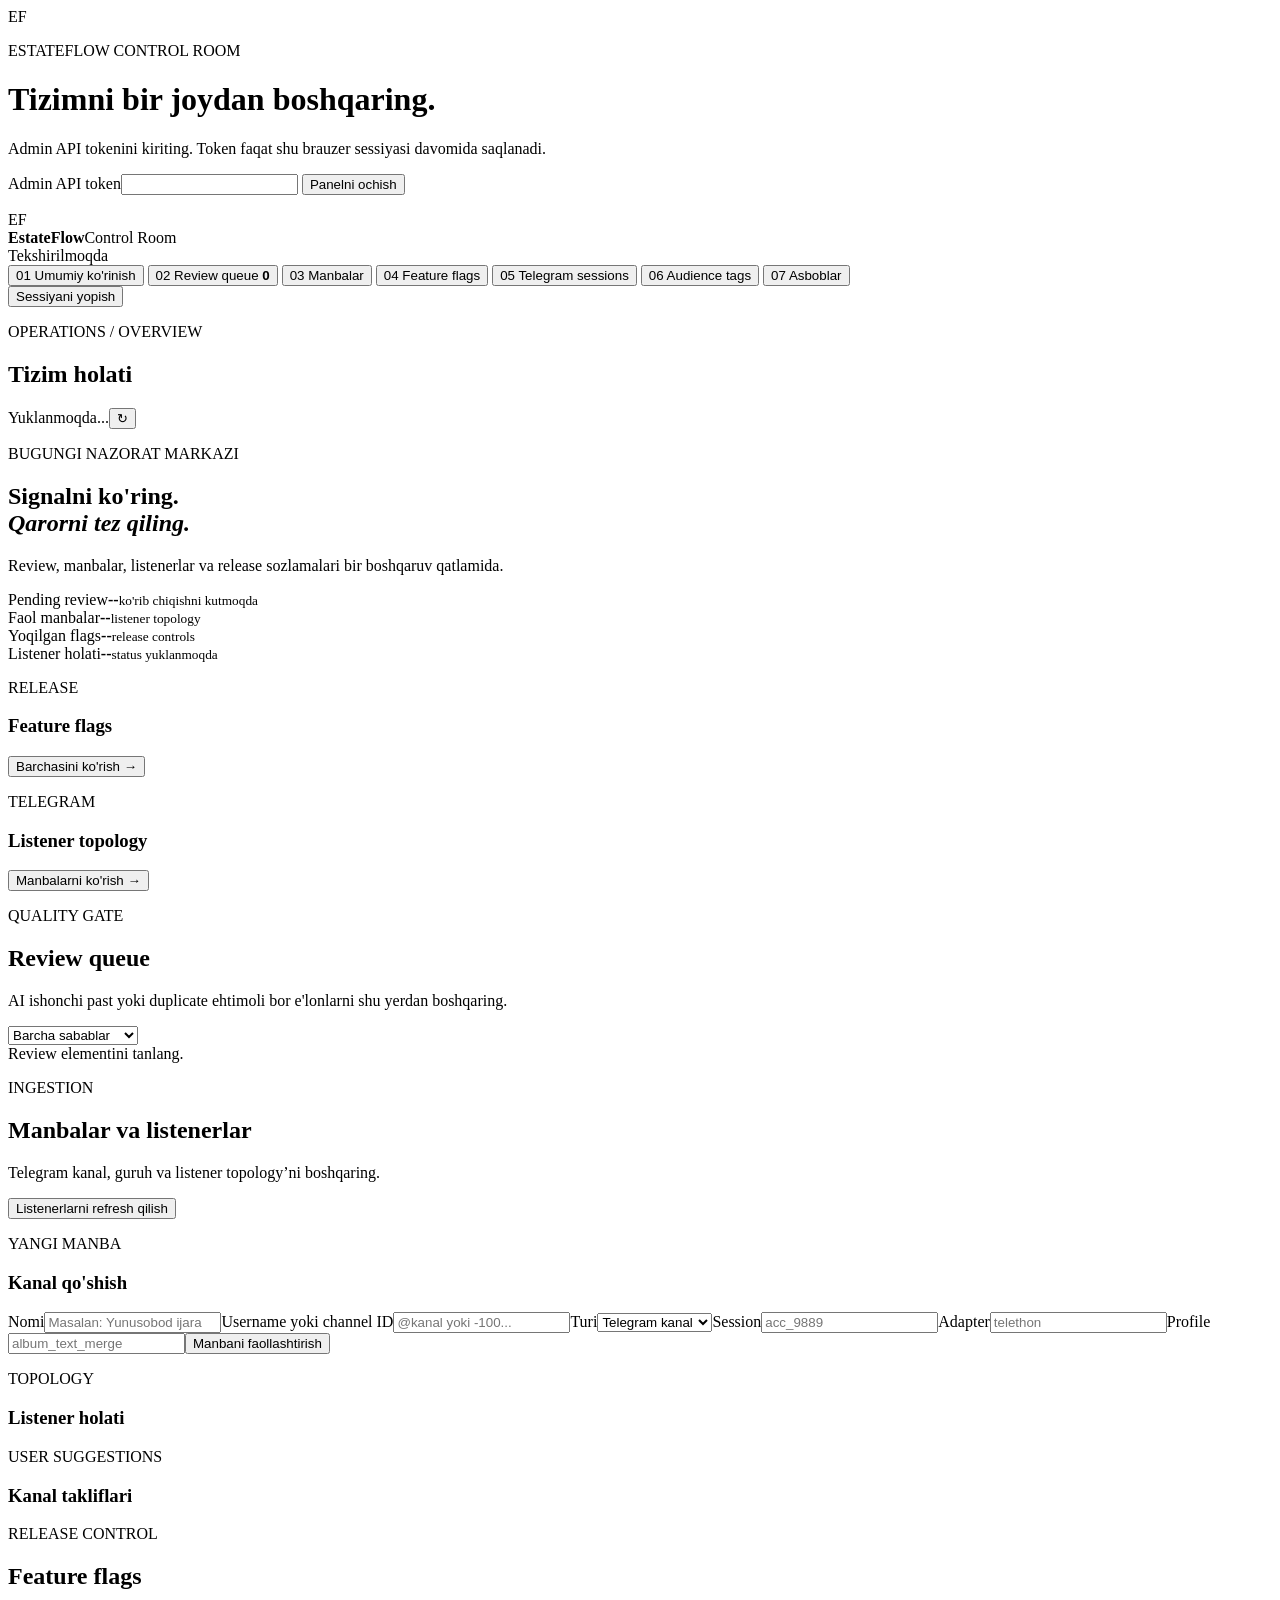
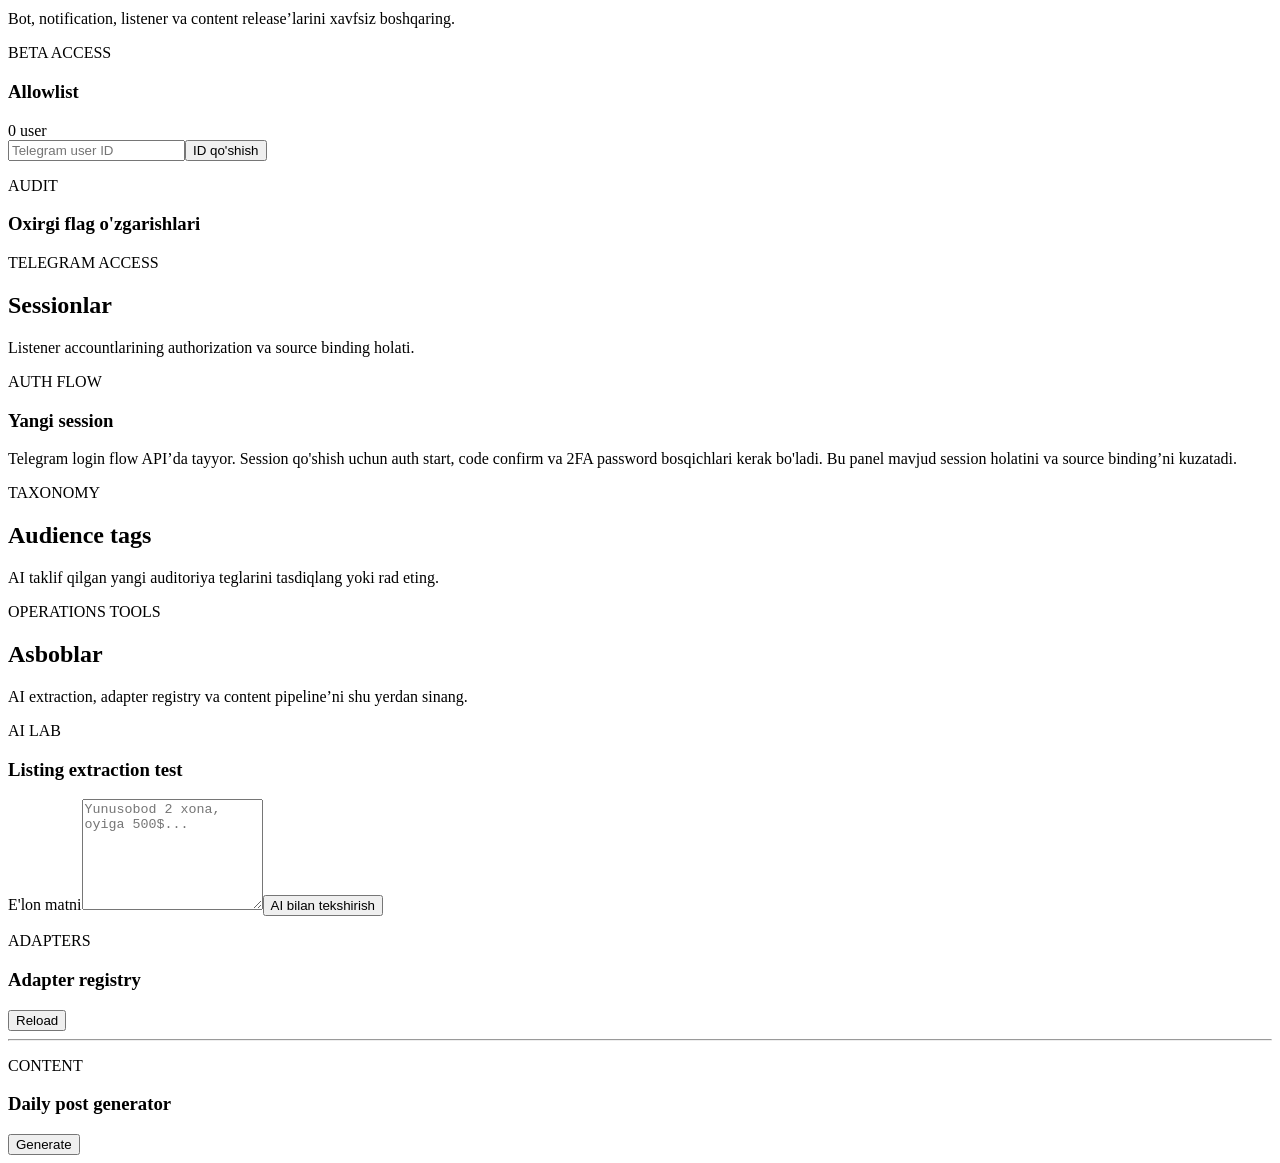
==== admin-frontend/index.html @ 4fc34434 "release: ingestion production v1" ====
<!doctype html>
<html lang="uz">
  <head>
    <meta charset="UTF-8" />
    <meta name="viewport" content="width=device-width, initial-scale=1, viewport-fit=cover" />
    <meta name="theme-color" content="#101c2c" />
    <title>EstateFlow Control Room</title>
    <link rel="preconnect" href="https://fonts.googleapis.com" />
    <link rel="preconnect" href="https://fonts.gstatic.com" crossorigin />
    <link href="https://fonts.googleapis.com/css2?family=DM+Sans:wght@400;500;600;700&family=Space+Grotesk:wght@500;600;700&display=swap" rel="stylesheet" />
    <link rel="stylesheet" href="/styles.css?v=20260811-duplicate-compare" />
  </head>
  <body>
    <div id="auth-gate" class="auth-gate">
      <div class="auth-card">
        <div class="brand-mark">EF</div>
        <p class="eyebrow">ESTATEFLOW CONTROL ROOM</p>
        <h1>Tizimni bir joydan boshqaring.</h1>
        <p class="muted">Admin API tokenini kiriting. Token faqat shu brauzer sessiyasi davomida saqlanadi.</p>
        <form id="auth-form">
          <label class="field"><span>Admin API token</span><input id="admin-token" type="password" autocomplete="off" required /></label>
          <button class="primary-button" type="submit">Panelni ochish</button>
        </form>
        <p id="auth-error" class="error-text hidden"></p>
      </div>
    </div>

    <div id="app" class="app hidden">
      <aside class="sidebar">
        <div class="brand"><div class="brand-mark">EF</div><div><strong>EstateFlow</strong><span>Control Room</span></div></div>
        <div class="status-pill"><i></i><span id="sidebar-status">Tekshirilmoqda</span></div>
        <nav id="navigation" class="navigation" aria-label="Admin bo'limlari">
          <button class="nav-item active" data-screen="overview"><span class="nav-icon">01</span> Umumiy ko'rinish</button>
          <button class="nav-item" data-screen="reviews"><span class="nav-icon">02</span> Review queue <b id="review-badge">0</b></button>
          <button class="nav-item" data-screen="sources"><span class="nav-icon">03</span> Manbalar</button>
          <button class="nav-item" data-screen="flags"><span class="nav-icon">04</span> Feature flags</button>
          <button class="nav-item" data-screen="telegram"><span class="nav-icon">05</span> Telegram sessions</button>
          <button class="nav-item" data-screen="tags"><span class="nav-icon">06</span> Audience tags</button>
          <button class="nav-item" data-screen="tools"><span class="nav-icon">07</span> Asboblar</button>
        </nav>
        <button id="logout-button" class="logout-button">Sessiyani yopish</button>
      </aside>

      <main class="main-content">
        <header class="topbar"><div><p class="eyebrow">OPERATIONS / <span id="current-section">OVERVIEW</span></p><h2 id="page-title">Tizim holati</h2></div><div class="topbar-actions"><span id="last-refresh" class="muted small">Yuklanmoqda...</span><button id="refresh-button" class="icon-button" title="Yangilash">↻</button></div></header>

        <section id="overview-screen" class="screen active-screen">
          <div class="hero-banner"><div><p class="eyebrow light">BUGUNGI NAZORAT MARKAZI</p><h1>Signalni ko'ring.<br /><em>Qarorni tez qiling.</em></h1><p>Review, manbalar, listenerlar va release sozlamalari bir boshqaruv qatlamida.</p></div><div class="hero-grid" aria-hidden="true"><i></i><i></i><i></i><i></i></div></div>
          <div class="stat-grid"><article class="stat-card accent"><span>Pending review</span><strong id="stat-reviews">--</strong><small>ko'rib chiqishni kutmoqda</small></article><article class="stat-card"><span>Faol manbalar</span><strong id="stat-sources">--</strong><small>listener topology</small></article><article class="stat-card"><span>Yoqilgan flags</span><strong id="stat-flags">--</strong><small>release controls</small></article><article class="stat-card"><span>Listener holati</span><strong id="stat-listener">--</strong><small id="stat-listener-detail">status yuklanmoqda</small></article></div>
          <div class="two-column"><article class="panel"><div class="panel-heading"><div><p class="eyebrow">RELEASE</p><h3>Feature flags</h3></div><button class="text-button" data-go="flags">Barchasini ko'rish →</button></div><div id="overview-flags" class="compact-list"></div></article><article class="panel"><div class="panel-heading"><div><p class="eyebrow">TELEGRAM</p><h3>Listener topology</h3></div><button class="text-button" data-go="sources">Manbalarni ko'rish →</button></div><div id="overview-listener" class="compact-list"></div></article></div>
        </section>

        <section id="reviews-screen" class="screen"><div class="section-intro"><div><p class="eyebrow">QUALITY GATE</p><h1>Review queue</h1><p class="muted">AI ishonchi past yoki duplicate ehtimoli bor e'lonlarni shu yerdan boshqaring.</p></div><select id="review-filter"><option value="">Barcha sabablar</option><option value="possible_duplicate">Possible duplicate</option><option value="low_confidence">Low confidence</option><option value="business_quality">Business quality</option></select></div><div class="review-layout"><div id="review-list" class="review-list"></div><aside id="review-detail" class="panel review-detail"><div class="empty-state">Review elementini tanlang.</div></aside></div></section>

        <section id="sources-screen" class="screen"><div class="section-intro"><div><p class="eyebrow">INGESTION</p><h1>Manbalar va listenerlar</h1><p class="muted">Telegram kanal, guruh va listener topology’ni boshqaring.</p></div><button id="refresh-listeners" class="secondary-button">Listenerlarni refresh qilish</button></div><div class="source-layout"><article class="panel"><div class="panel-heading"><div><p class="eyebrow">YANGI MANBA</p><h3>Kanal qo'shish</h3></div></div><form id="source-form" class="form-grid"><label class="field wide"><span>Nomi</span><input name="name" placeholder="Masalan: Yunusobod ijara" required /></label><label class="field wide"><span>Username yoki channel ID</span><input name="identifier" placeholder="@kanal yoki -100..." required /></label><label class="field"><span>Turi</span><select name="source_type"><option value="telegram_channel">Telegram kanal</option><option value="telegram_group">Telegram guruh</option><option value="website">Website</option></select></label><label class="field"><span>Session</span><input name="session_name" placeholder="acc_9889" /></label><label class="field"><span>Adapter</span><input name="adapter_name" placeholder="telethon" /></label><label class="field"><span>Profile</span><input name="source_profile" placeholder="album_text_merge" /></label><button class="primary-button wide" type="submit">Manbani faollashtirish</button></form><p id="source-message" class="form-message hidden"></p></article><article class="panel"><div class="panel-heading"><div><p class="eyebrow">TOPOLOGY</p><h3>Listener holati</h3></div></div><div id="listener-status" class="stack-list"></div></article></div><div class="panel"><div class="panel-heading"><div><p class="eyebrow">USER SUGGESTIONS</p><h3>Kanal takliflari</h3></div></div><div id="source-suggestions" class="table-wrap"></div></div></section>

        <section id="flags-screen" class="screen"><div class="section-intro"><div><p class="eyebrow">RELEASE CONTROL</p><h1>Feature flags</h1><p class="muted">Bot, notification, listener va content release’larini xavfsiz boshqaring.</p></div></div><div id="flags-list" class="flag-grid"></div><article class="panel allowlist-panel"><div class="panel-heading"><div><p class="eyebrow">BETA ACCESS</p><h3>Allowlist</h3></div><span id="allowlist-size" class="badge">0 user</span></div><form id="allowlist-form" class="inline-form"><input name="user_id" type="number" min="1" placeholder="Telegram user ID" required /><button class="secondary-button" type="submit">ID qo'shish</button></form><p id="allowlist-message" class="form-message hidden"></p></article><article class="panel"><div class="panel-heading"><div><p class="eyebrow">AUDIT</p><h3>Oxirgi flag o'zgarishlari</h3></div></div><div id="flag-audit" class="table-wrap"></div></article></section>

        <section id="telegram-screen" class="screen"><div class="section-intro"><div><p class="eyebrow">TELEGRAM ACCESS</p><h1>Sessionlar</h1><p class="muted">Listener accountlarining authorization va source binding holati.</p></div></div><div id="telegram-sessions" class="session-grid"></div><article class="panel auth-help"><p class="eyebrow">AUTH FLOW</p><h3>Yangi session</h3><p class="muted">Telegram login flow API’da tayyor. Session qo'shish uchun auth start, code confirm va 2FA password bosqichlari kerak bo'ladi. Bu panel mavjud session holatini va source binding’ni kuzatadi.</p></article></section>

        <section id="tags-screen" class="screen"><div class="section-intro"><div><p class="eyebrow">TAXONOMY</p><h1>Audience tags</h1><p class="muted">AI taklif qilgan yangi auditoriya teglarini tasdiqlang yoki rad eting.</p></div></div><div id="tags-list" class="tag-grid"></div></section>

        <section id="tools-screen" class="screen"><div class="section-intro"><div><p class="eyebrow">OPERATIONS TOOLS</p><h1>Asboblar</h1><p class="muted">AI extraction, adapter registry va content pipeline’ni shu yerdan sinang.</p></div></div><div class="tools-grid"><article class="panel"><div class="panel-heading"><div><p class="eyebrow">AI LAB</p><h3>Listing extraction test</h3></div></div><form id="ai-form"><label class="field"><span>E'lon matni</span><textarea name="text" rows="7" placeholder="Yunusobod 2 xona, oyiga 500$..."></textarea></label><button class="primary-button" type="submit">AI bilan tekshirish</button></form><pre id="ai-result" class="code-result hidden"></pre></article><article class="panel"><div class="panel-heading"><div><p class="eyebrow">ADAPTERS</p><h3>Adapter registry</h3></div><button id="reload-adapters" class="secondary-button">Reload</button></div><div id="adapter-status" class="compact-list"></div><hr /><div class="panel-heading"><div><p class="eyebrow">CONTENT</p><h3>Daily post generator</h3></div><button id="generate-content" class="secondary-button">Generate</button></div><div id="content-result" class="compact-list"></div></article></div></section>
      </main>
    </div>
    <div id="toast" class="toast hidden"></div>
    <script src="/app.js?v=20260811-duplicate-compare" type="module"></script>
  </body>
</html>
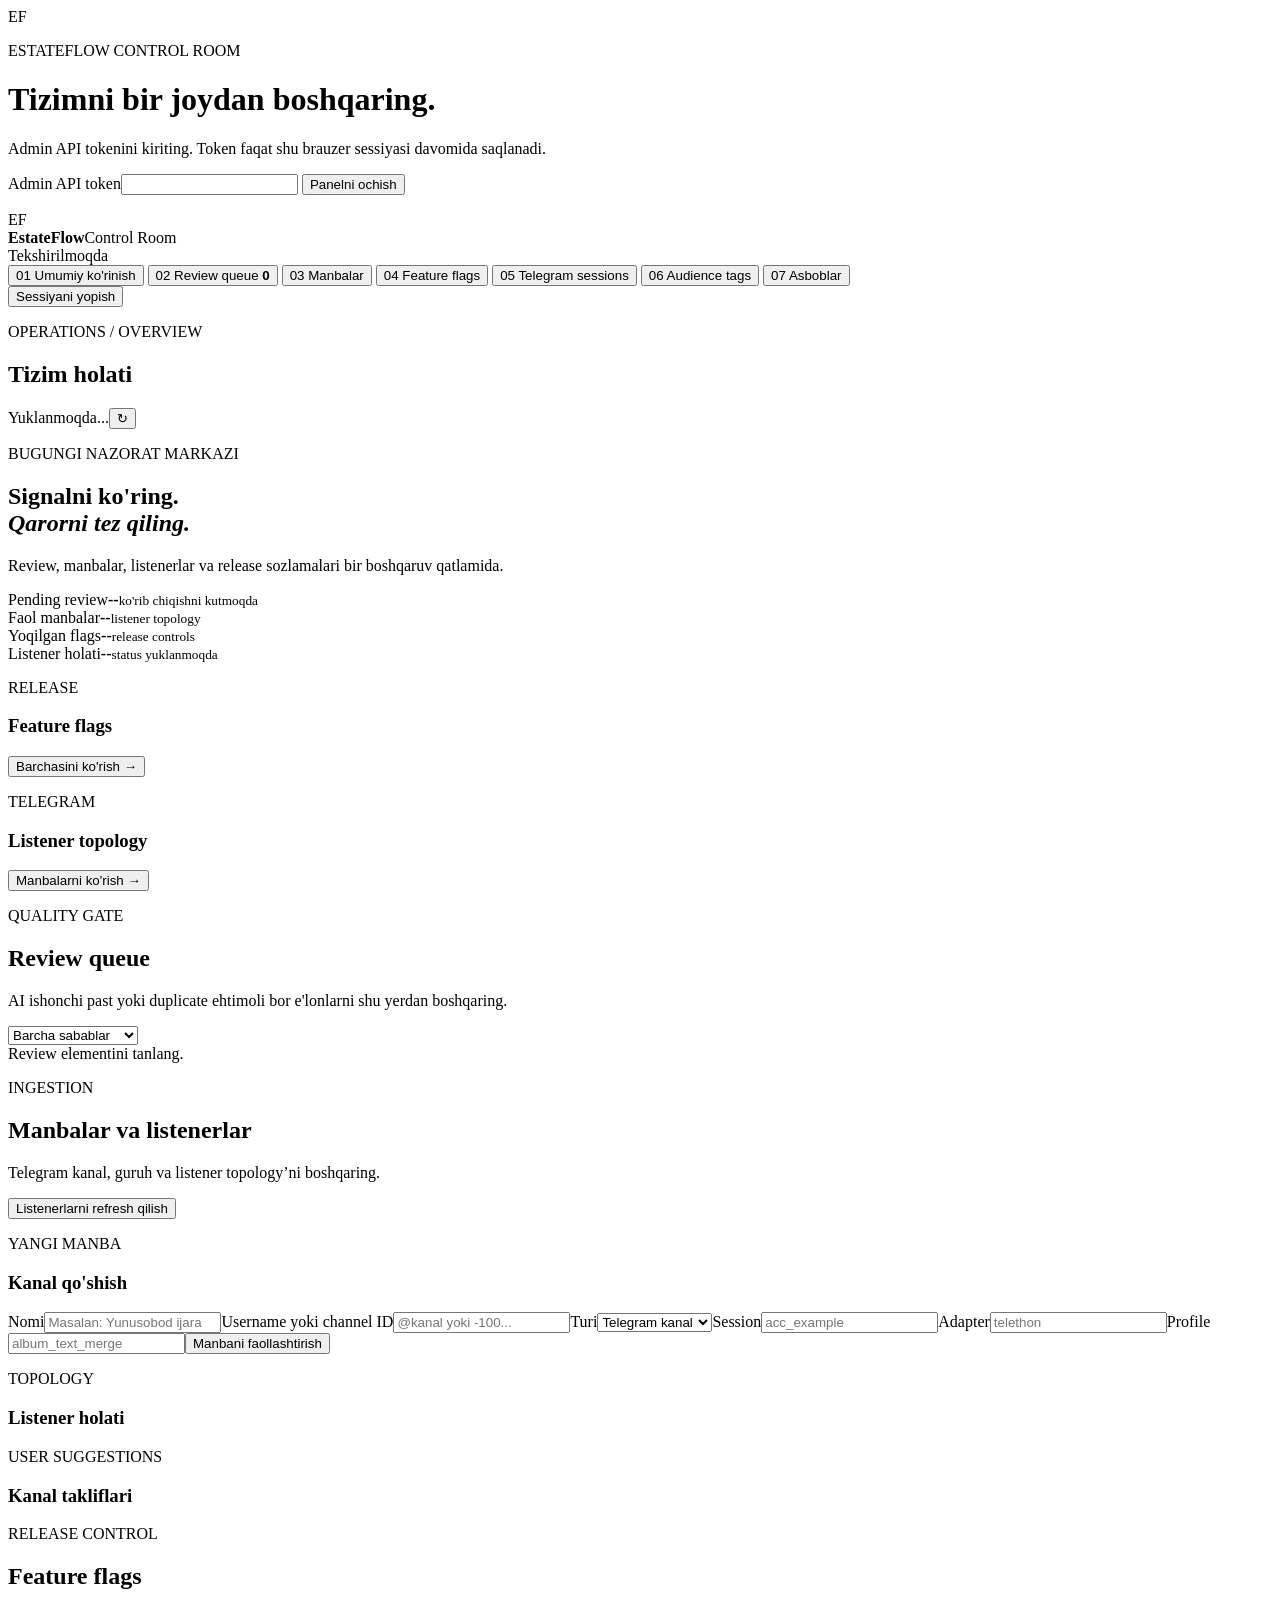
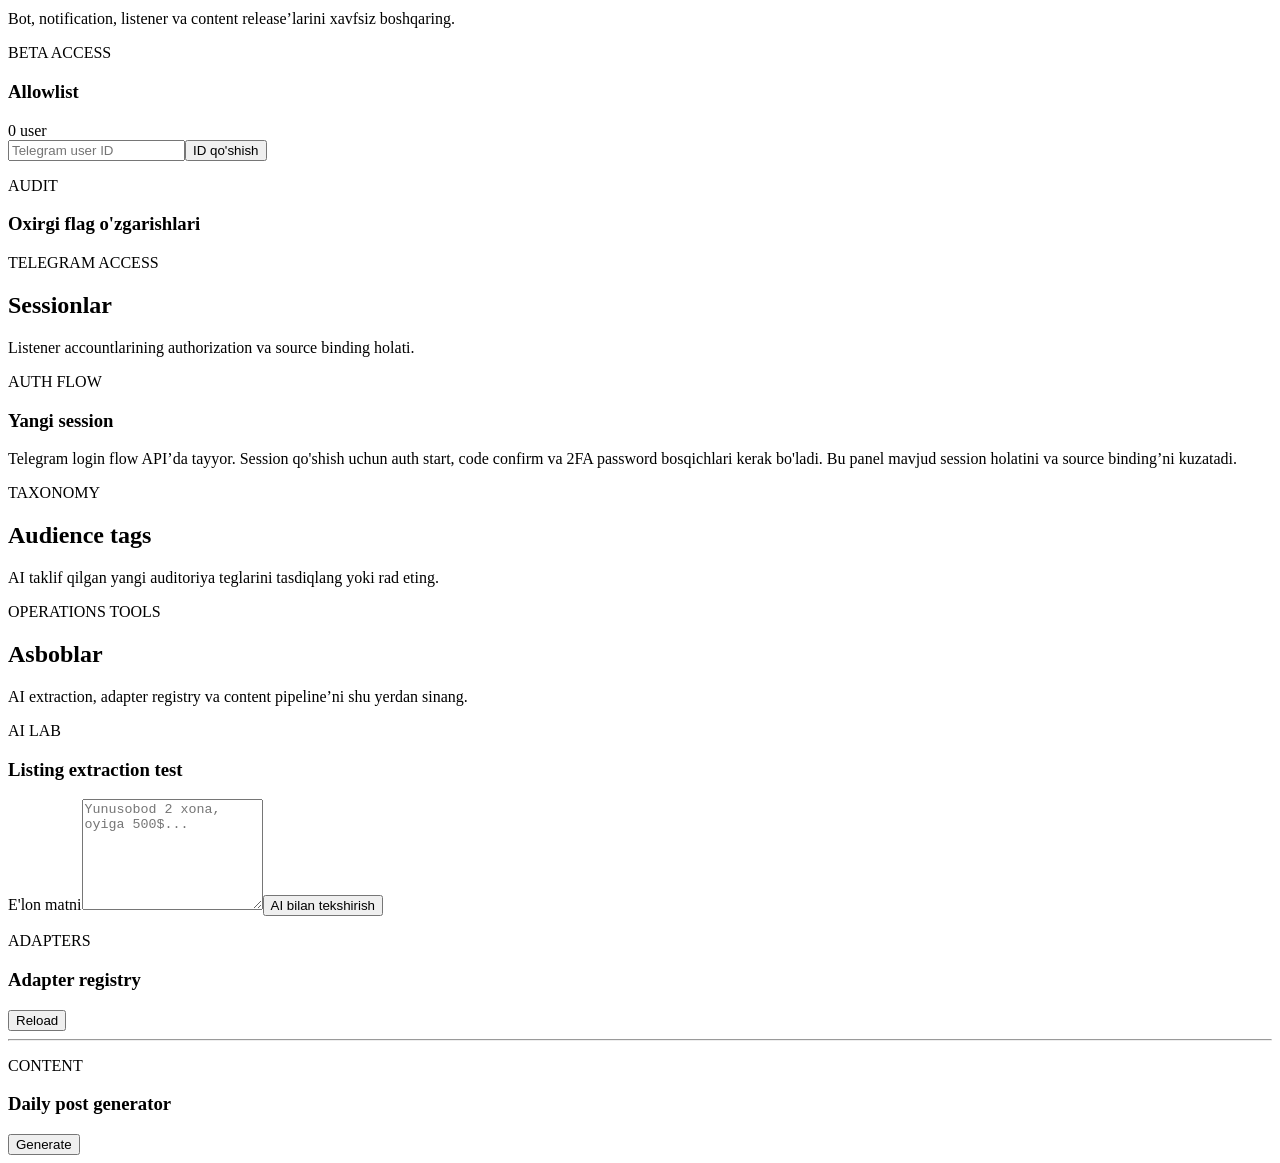
==== commit ea884b51: "fix: minor fixes" ====
--- a/admin-frontend/index.html
+++ b/admin-frontend/index.html
@@ -52,7 +52,7 @@
 
         <section id="reviews-screen" class="screen"><div class="section-intro"><div><p class="eyebrow">QUALITY GATE</p><h1>Review queue</h1><p class="muted">AI ishonchi past yoki duplicate ehtimoli bor e'lonlarni shu yerdan boshqaring.</p></div><select id="review-filter"><option value="">Barcha sabablar</option><option value="possible_duplicate">Possible duplicate</option><option value="low_confidence">Low confidence</option><option value="business_quality">Business quality</option></select></div><div class="review-layout"><div id="review-list" class="review-list"></div><aside id="review-detail" class="panel review-detail"><div class="empty-state">Review elementini tanlang.</div></aside></div></section>
 
-        <section id="sources-screen" class="screen"><div class="section-intro"><div><p class="eyebrow">INGESTION</p><h1>Manbalar va listenerlar</h1><p class="muted">Telegram kanal, guruh va listener topology’ni boshqaring.</p></div><button id="refresh-listeners" class="secondary-button">Listenerlarni refresh qilish</button></div><div class="source-layout"><article class="panel"><div class="panel-heading"><div><p class="eyebrow">YANGI MANBA</p><h3>Kanal qo'shish</h3></div></div><form id="source-form" class="form-grid"><label class="field wide"><span>Nomi</span><input name="name" placeholder="Masalan: Yunusobod ijara" required /></label><label class="field wide"><span>Username yoki channel ID</span><input name="identifier" placeholder="@kanal yoki -100..." required /></label><label class="field"><span>Turi</span><select name="source_type"><option value="telegram_channel">Telegram kanal</option><option value="telegram_group">Telegram guruh</option><option value="website">Website</option></select></label><label class="field"><span>Session</span><input name="session_name" placeholder="acc_9889" /></label><label class="field"><span>Adapter</span><input name="adapter_name" placeholder="telethon" /></label><label class="field"><span>Profile</span><input name="source_profile" placeholder="album_text_merge" /></label><button class="primary-button wide" type="submit">Manbani faollashtirish</button></form><p id="source-message" class="form-message hidden"></p></article><article class="panel"><div class="panel-heading"><div><p class="eyebrow">TOPOLOGY</p><h3>Listener holati</h3></div></div><div id="listener-status" class="stack-list"></div></article></div><div class="panel"><div class="panel-heading"><div><p class="eyebrow">USER SUGGESTIONS</p><h3>Kanal takliflari</h3></div></div><div id="source-suggestions" class="table-wrap"></div></div></section>
+        <section id="sources-screen" class="screen"><div class="section-intro"><div><p class="eyebrow">INGESTION</p><h1>Manbalar va listenerlar</h1><p class="muted">Telegram kanal, guruh va listener topology’ni boshqaring.</p></div><button id="refresh-listeners" class="secondary-button">Listenerlarni refresh qilish</button></div><div class="source-layout"><article class="panel"><div class="panel-heading"><div><p class="eyebrow">YANGI MANBA</p><h3>Kanal qo'shish</h3></div></div><form id="source-form" class="form-grid"><label class="field wide"><span>Nomi</span><input name="name" placeholder="Masalan: Yunusobod ijara" required /></label><label class="field wide"><span>Username yoki channel ID</span><input name="identifier" placeholder="@kanal yoki -100..." required /></label><label class="field"><span>Turi</span><select name="source_type"><option value="telegram_channel">Telegram kanal</option><option value="telegram_group">Telegram guruh</option><option value="website">Website</option></select></label><label class="field"><span>Session</span><input name="session_name" placeholder="acc_example" /></label><label class="field"><span>Adapter</span><input name="adapter_name" placeholder="telethon" /></label><label class="field"><span>Profile</span><input name="source_profile" placeholder="album_text_merge" /></label><button class="primary-button wide" type="submit">Manbani faollashtirish</button></form><p id="source-message" class="form-message hidden"></p></article><article class="panel"><div class="panel-heading"><div><p class="eyebrow">TOPOLOGY</p><h3>Listener holati</h3></div></div><div id="listener-status" class="stack-list"></div></article></div><div class="panel"><div class="panel-heading"><div><p class="eyebrow">USER SUGGESTIONS</p><h3>Kanal takliflari</h3></div></div><div id="source-suggestions" class="table-wrap"></div></div></section>
 
         <section id="flags-screen" class="screen"><div class="section-intro"><div><p class="eyebrow">RELEASE CONTROL</p><h1>Feature flags</h1><p class="muted">Bot, notification, listener va content release’larini xavfsiz boshqaring.</p></div></div><div id="flags-list" class="flag-grid"></div><article class="panel allowlist-panel"><div class="panel-heading"><div><p class="eyebrow">BETA ACCESS</p><h3>Allowlist</h3></div><span id="allowlist-size" class="badge">0 user</span></div><form id="allowlist-form" class="inline-form"><input name="user_id" type="number" min="1" placeholder="Telegram user ID" required /><button class="secondary-button" type="submit">ID qo'shish</button></form><p id="allowlist-message" class="form-message hidden"></p></article><article class="panel"><div class="panel-heading"><div><p class="eyebrow">AUDIT</p><h3>Oxirgi flag o'zgarishlari</h3></div></div><div id="flag-audit" class="table-wrap"></div></article></section>
 
